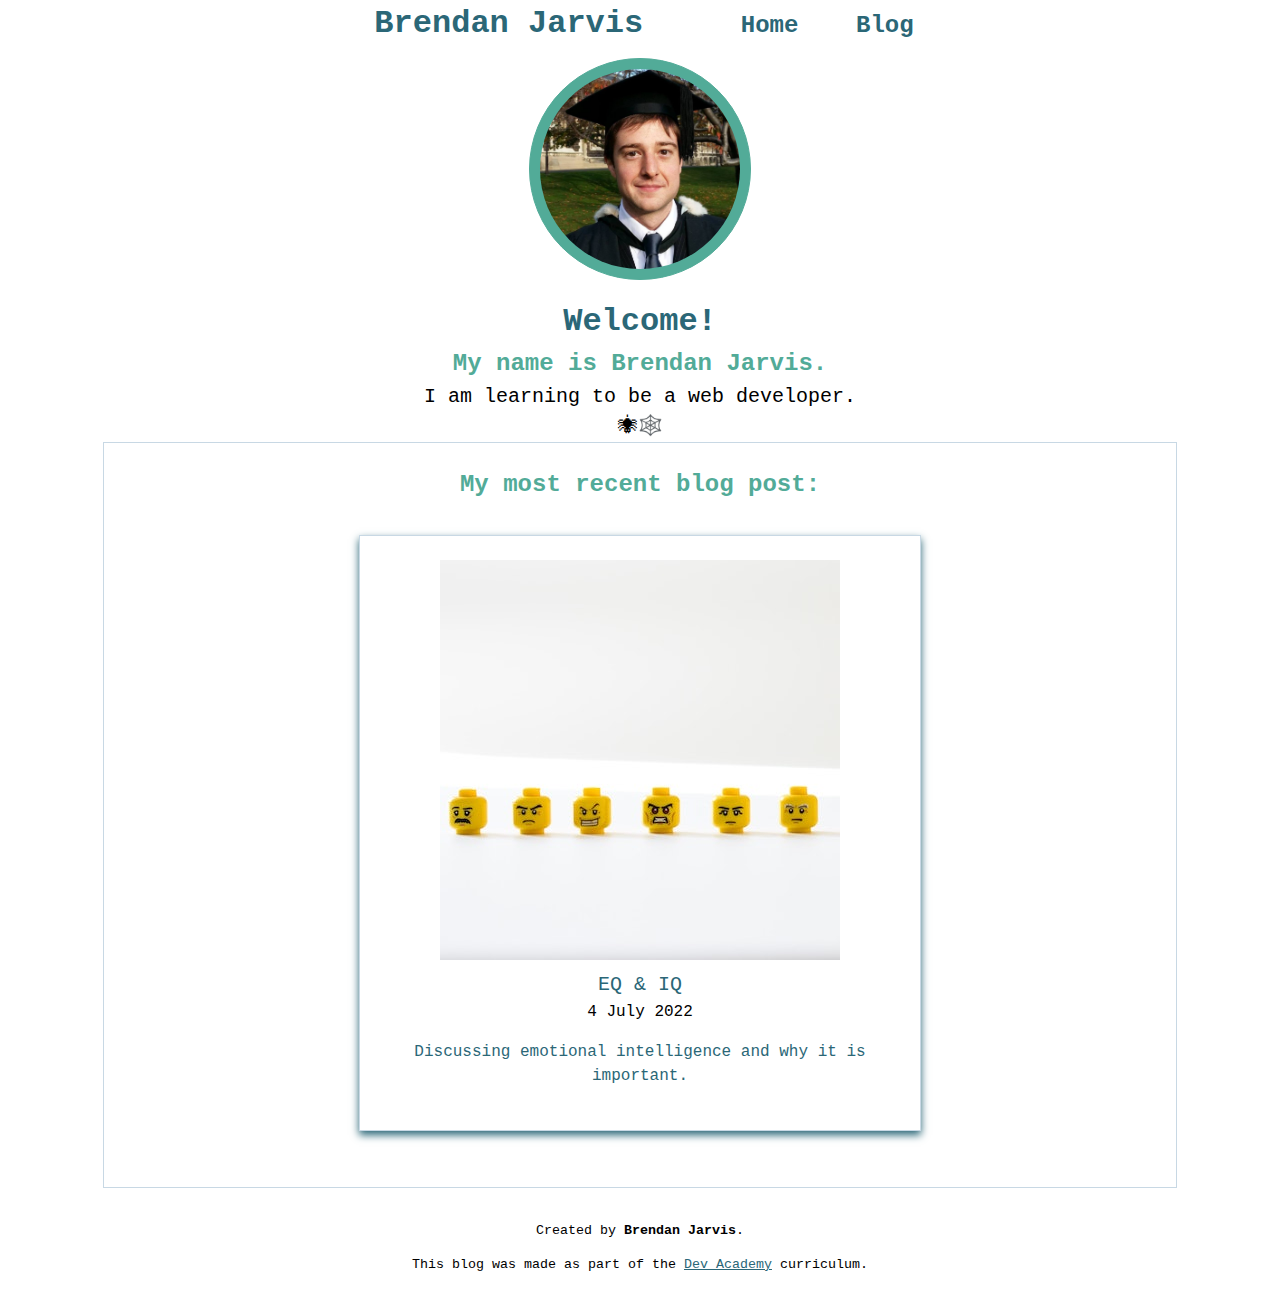
==== index.html @ 66fff38a "Rename to emotional-intelligence.html" ====
<!DOCTYPE html>
<html lang="en">
  <head>
    <meta name="viewport" content="width=device-width, initial-scale=1" />
    <link rel="stylesheet" type="text/css" href="/styles/main.css" />
    <meta charset="UTF-8" />
    <title>Brendan Jarvis | Home</title>
    <meta name="description" content="Brendan Jarvis GitHub Page home" />
    <meta name="author" content="Brendan Jarvis" />
  </head>

  <body>
    <header>
      <nav>
        <h1><a href="/index.html">Brendan Jarvis</a></h1>
        <a href="/index.html" class="nav-link">Home</a>
        <a href="/blog/blog.html" class="nav-link">Blog</a>
      </nav>
    </header>

    <main>
      <div>
        <img
          src="/images/brendan-jarvis.jpeg"
          alt="Graduation photo of Brendan Jarvis (2016)"
          class="thick-cyan-border"
          height="200px"
          width="200px"
        />
        <h1>Welcome!</h1>
        <h2>My name is Brendan Jarvis.</h2>
        <h3>
          I am learning to be a web developer. <br />
          🕷🕸️
        </h3>
      </div>
      <article class="card-container">
        <h2>My most recent blog post:</h2>
        <div class="card">
          <a href="/blog/emotional-intelligence.html">
            <img
              src="/images/hello-i-m-nik-zYdYz7JlevE-unsplash.jpg"
              alt="Lego figurine heads displaying different emotions."
              max-height="200px"
              max-width="200px"
            />
            <div class="container">
              <h3>EQ & IQ</h3>
              <h4>4 July 2022</h4>
              <p>Discussing emotional intelligence and why it is important.</p>
            </div>
          </a>
        </div>
      </article>
    </main>

    <footer>
      <p>Created by <b>Brendan Jarvis</b>.</p>
      <p>
        This blog was made as part of the
        <a href="https://devacademy.co.nz/">Dev Academy</a> curriculum.
      </p>
    </footer>
  </body>
</html>
---- styles/main.css ----
/* Color scheme :root to setup CSS Variables */
:root {
  --teal: #2b6777;
  --blue: #c8d8e4;
  --black: #000000; /* Allows easy switching to a different black/white */
  --white: #ffffff;
  --grey: #f2f2f2;
  --aquamarine: #52ab98;
}

* {
  padding: 0; /* Remove default padding */
  margin: 0; /* Remove default margin */
}

body {
  color: var(--black);
  font-family: 'Terminus', 'Monaco', 'Bitstream Vera Sans Mono', monospace; /* Switch to Monospace fonts */
  font-size: 16px;
  line-height: 1.5;
  text-align: center;
  background-color: var(--white);
}

/* This should target small-sized display devices e.g. mobile devices and tablets */
@media screen and (max-width: 768px) {
  .nav-link {
    font-size: 1.5em;
  }

  nav a {
    /* Switch to vertical navigation layout */
    display: block;
    margin: 0 auto !important;
    padding: 0 auto !important;

    background-color: var(--teal);
    color: var(
      --blue
    ) !important; /* Prevent override of color by link styling */
    font-weight: bolder;
    text-decoration: none;
  }

  /* Invert colors of navigation links on hover */
  nav a:hover {
    background-color: var(--blue);
    color: var(--teal) !important;
  }
}

/* This should target medium-sized display devices e.g. small screens and laptops */

@media screen and (max-width: 1200px) {
  .nav-link {
    font-size: 1.5em;
  }

  nav a {
    /* Switch to vertical navigation layout */
    display: block;
    margin: 0 auto !important;
    padding: 0 auto !important;

    background-color: var(--teal);
    color: var(
      --blue
    ) !important; /* Prevent override of color by link styling */
    font-weight: bolder;
    text-decoration: none;
  }

  /* Invert colors of navigation links on hover */
  nav a:hover {
    background-color: var(--blue);
    color: var(--teal) !important;
  }
}

/* This should target larger displays e.g. desktops and TVs */
@media screen and (min-width: 1201px) {
  .nav-link {
    font-size: 1.5em;
  }

  nav h1 {
    text-align: left;
    display: inline-block;
    margin-right: 1em; /* Add margin to push nav links to the right */
  }

  nav a {
    display: inline-block;
    font-weight: bolder;
    background-color: var(--white);
    color: var(
      --teal
    ) !important; /* Prevent override of color by link styling */
    text-decoration: none;
    margin-left: 1em;
    margin-right: 1em;
  }

  /* Invert colors of navigation links on hover */
  nav a:hover {
    background-color: var(--teal);
    color: var(--blue) !important;
  }
}

p {
  text-align: justify;
  margin-top: 1em;
  margin-bottom: 1em;
}

ul,
ol {
  margin-bottom: 1em;
  margin-left: 1em; /* Indent list items same as justified p text */
}

ul {
  list-style-type: square;
}

li {
  text-align: left;
}

article,
.card,
footer {
  margin: 0 auto;
  width: 80%;
  padding: 1.5em;
  border: 1px solid var(--blue);
  background-color: var(--white);
}

/* Style the cards */
.card {
  /* Add shadows to create the "card" effect */
  box-shadow: 0 4px 8px 0 var(--teal);
  transition: 0.3s;
  width: 50%;
  margin-top: 2em;
  margin-bottom: 2em;
}

.card-container {
  position: relative;
}

/* On mouse-over, add a deeper shadow */
.card:hover {
  box-shadow: 0 8px 16px 0 var(--teal);
}

.card a {
  text-decoration: none;
}

.card p {
  text-align: center;
}

.container {
  padding: 2px 16px;
}

/* Distinguish the footer from the body */
footer {
  font-size: smaller;
  border: none;
}

footer p {
  text-align: center;
}

/* Scale image with screen size */
img {
  max-width: 100%;
  max-height: auto;
}

/* Style headers by changing their size, font-weight, and colours */
h1 {
  font-size: 2em;
  font-weight: bolder;
  margin: 0;
  color: var(--teal);
}

h2 {
  font-size: 1.5em;
  font-weight: bold;
  margin: 0;
  color: var(--aquamarine);
}

h3 {
  font-size: 1.25em;
  font-weight: normal;
  margin: 0;
}

h4 {
  font-size: 1em;
  font-weight: lighter;
  margin: 0;
  color: var(--black);
}

/* Class to create rounded images with a thick cyan border */
.thick-cyan-border {
  border: 1px solid var(--aquamarine);
  background-color: var(--aquamarine);
  border-radius: 50%;
  padding: 10px;
  margin: 10px;
}

/* Change colour of links from default colouring */
a:link {
  color: var(--teal);
}

a:visited {
  color: var(--aquamarine);
}
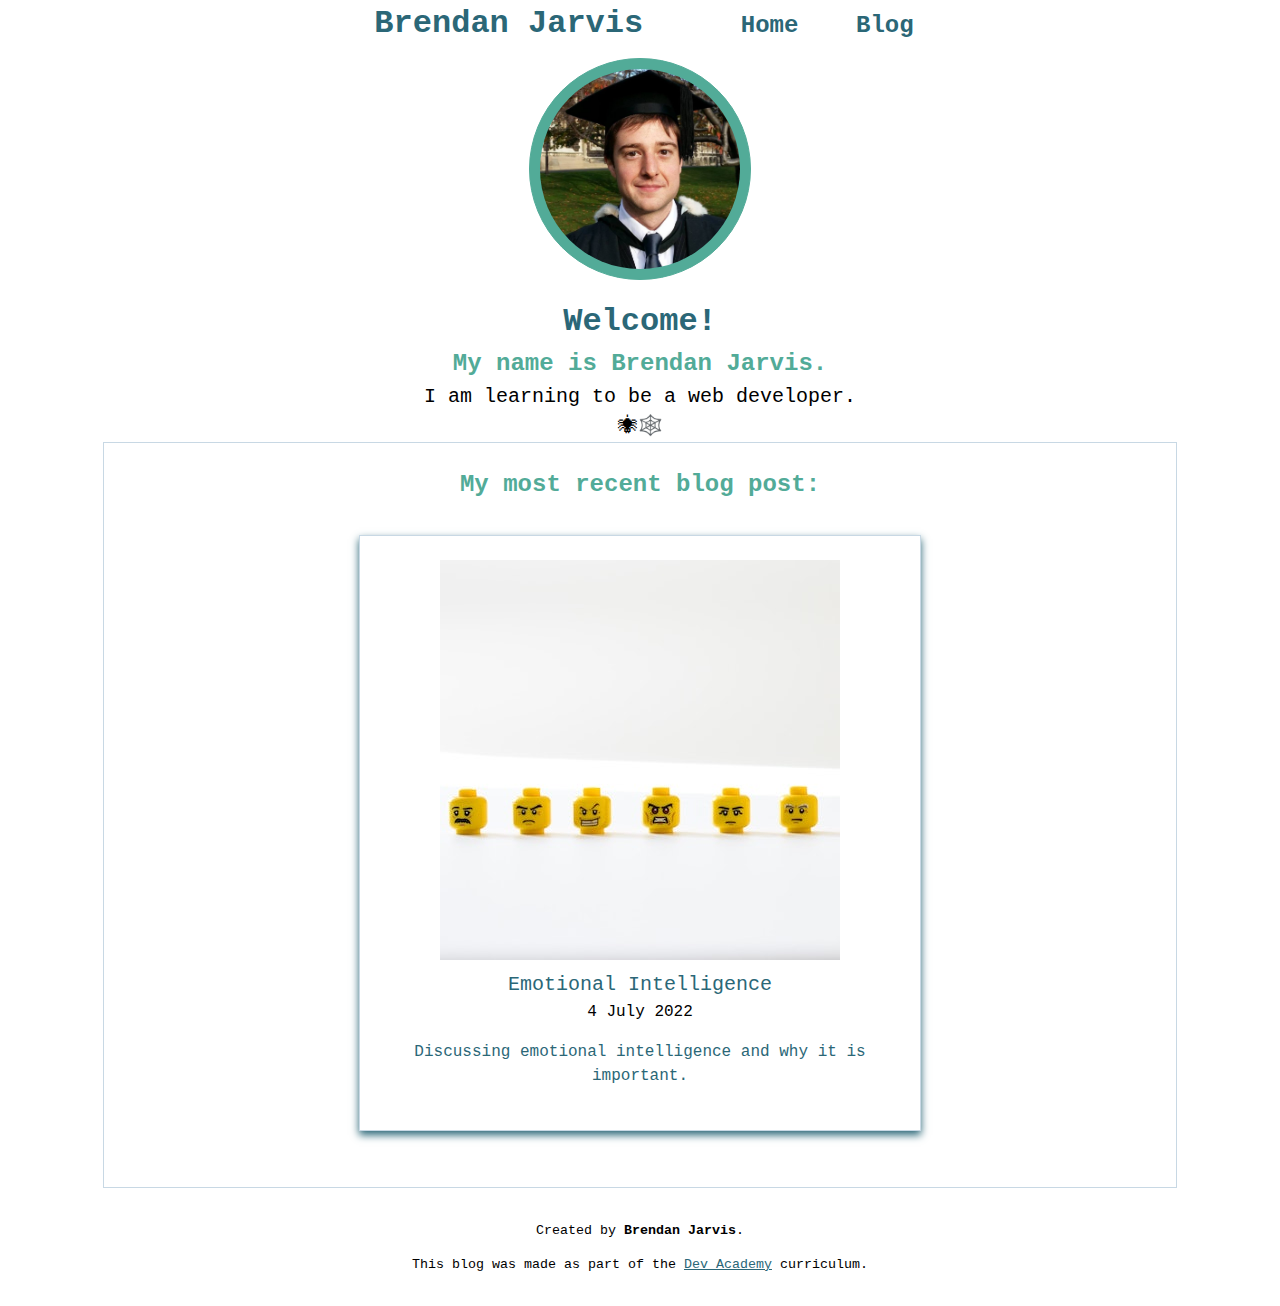
==== commit 2c9da667: "Fix card header tag" ====
--- a/index.html
+++ b/index.html
@@ -45,7 +45,7 @@
               max-width="200px"
             />
             <div class="container">
-              <h3>EQ & IQ</h3>
+              <h3>Emotional Intelligence</h3>
               <h4>4 July 2022</h4>
               <p>Discussing emotional intelligence and why it is important.</p>
             </div>
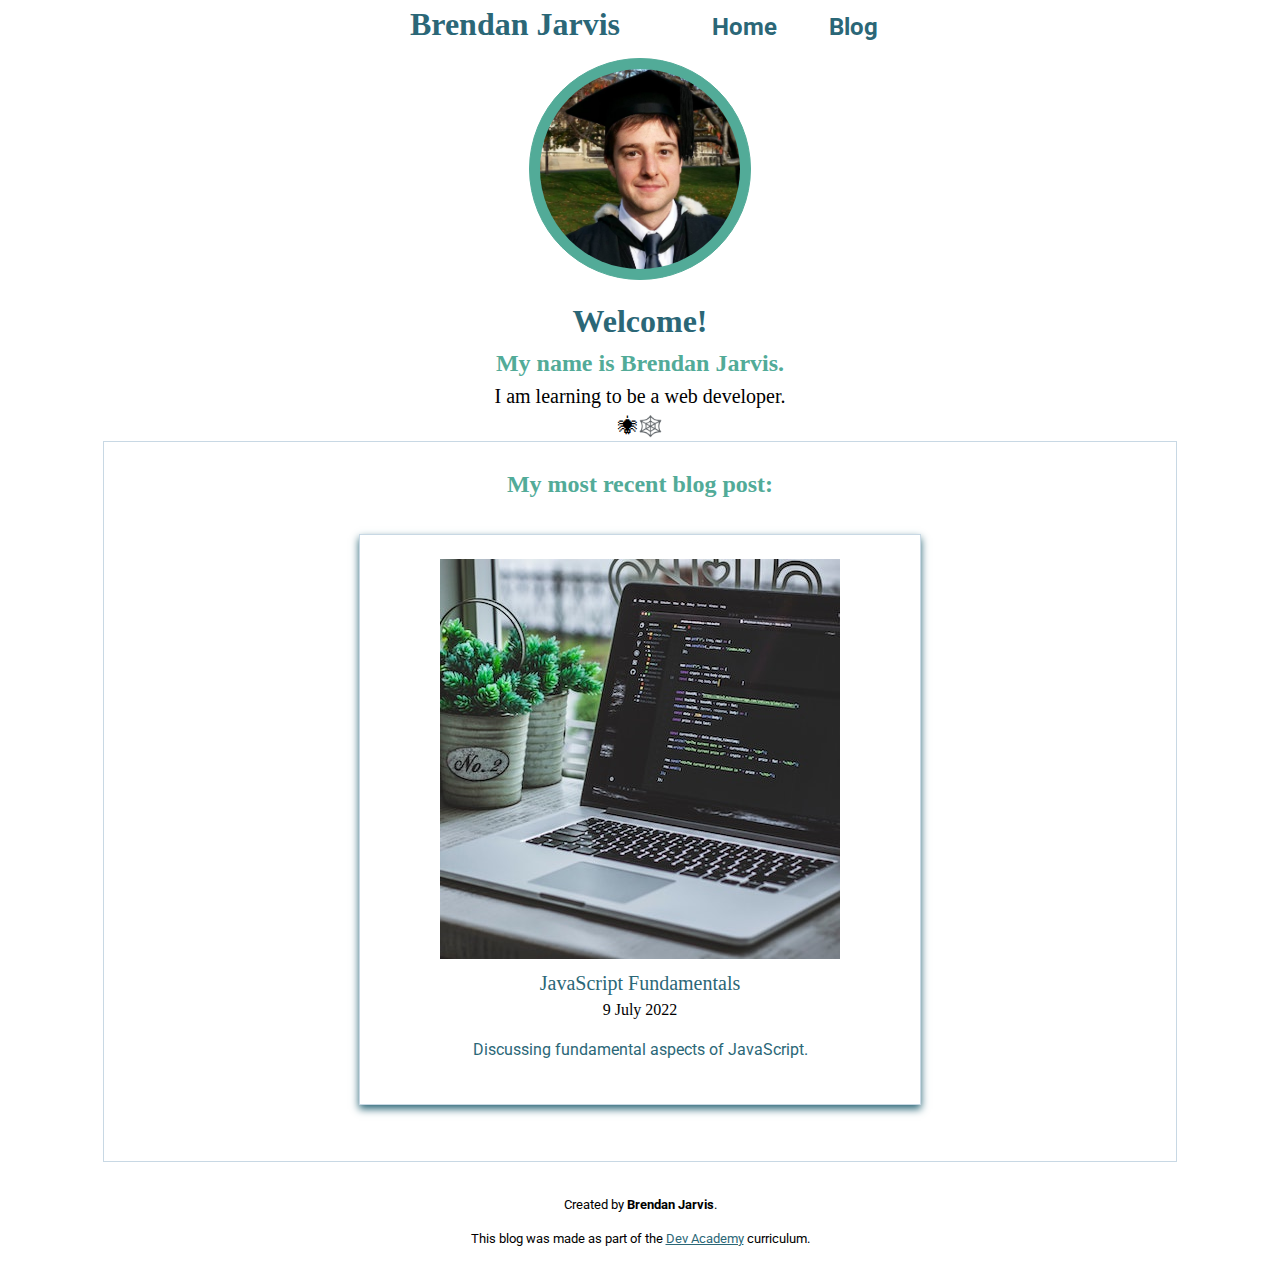
==== commit 497930ef: "Update blog cards" ====
--- a/index.html
+++ b/index.html
@@ -37,17 +37,17 @@
       <article class="card-container">
         <h2>My most recent blog post:</h2>
         <div class="card">
-          <a href="/blog/emotional-intelligence.html">
+          <a href="/blog/javascript-dom.html">
             <img
-              src="/images/hello-i-m-nik-zYdYz7JlevE-unsplash.jpg"
-              alt="Lego figurine heads displaying different emotions."
+              src="/images/safar-safarov-MSN8TFhJ0is-unsplash.jpg"
+              alt="Laptop showing JavaScript code."
               max-height="200px"
               max-width="200px"
             />
             <div class="container">
-              <h3>Emotional Intelligence</h3>
-              <h4>4 July 2022</h4>
-              <p>Discussing emotional intelligence and why it is important.</p>
+              <h3>JavaScript Fundamentals</h3>
+              <h4>9 July 2022</h4>
+              <p>Discussing fundamental aspects of JavaScript.</p>
             </div>
           </a>
         </div>
--- a/styles/main.css
+++ b/styles/main.css
@@ -1,3 +1,6 @@
+/* Import Roboto from Google Fonts */
+@import url('https://fonts.googleapis.com/css2?family=Roboto&family=Roboto+Mono&family=Roboto+Slab&display=swap');
+
 /* Color scheme :root to setup CSS Variables */
 :root {
   --teal: #2b6777;
@@ -15,11 +18,31 @@
 
 body {
   color: var(--black);
-  font-family: 'Terminus', 'Monaco', 'Bitstream Vera Sans Mono', monospace; /* Switch to Monospace fonts */
+  font-family: 'Roboto', sans-serif;
   font-size: 16px;
   line-height: 1.5;
   text-align: center;
   background-color: var(--white);
+}
+
+code {
+  font-family: 'Roboto Mono', monospace; /* Switch to Monospace fonts */
+  font-size: smaller;
+}
+
+button {
+  background-color: var(--teal);
+  color: var(--white);
+  border: none;
+  border-radius: 5px;
+  padding: 0.5em;
+  font-weight: bold;
+  cursor: pointer;
+  transition: all 0.2s ease-in-out;
+}
+
+button:hover {
+  background-color: var(--aquamarine);
 }
 
 /* This should target small-sized display devices e.g. mobile devices and tablets */
@@ -114,6 +137,21 @@
   margin-bottom: 1em;
 }
 
+blockquote {
+  text-align: left;
+  padding: 0.5em;
+  margin-top: 1em;
+  margin-bottom: 1em;
+  background-color: var(--blue);
+}
+
+/* Style a blockquote attribution */
+.quote-citation {
+  text-align: right;
+  margin-top: 1em;
+  margin-bottom: 1em;
+}
+
 ul,
 ol {
   margin-bottom: 1em;
@@ -186,6 +224,13 @@
 }
 
 /* Style headers by changing their size, font-weight, and colours */
+h1,
+h2,
+h3,
+h4 {
+  font-family: 'Roboto Serif', serif;
+}
+
 h1 {
   font-size: 2em;
   font-weight: bolder;
@@ -230,3 +275,14 @@
 a:visited {
   color: var(--aquamarine);
 }
+
+/* Create a repeating-radial-gradient of retro stripes */
+.retro-stripes {
+  background: repeating-radial-gradient(
+    circle at center,
+    #652e3b,
+    #ae4860 10px,
+    #de8b6f 10px,
+    #de8b6f 20px
+  );
+}
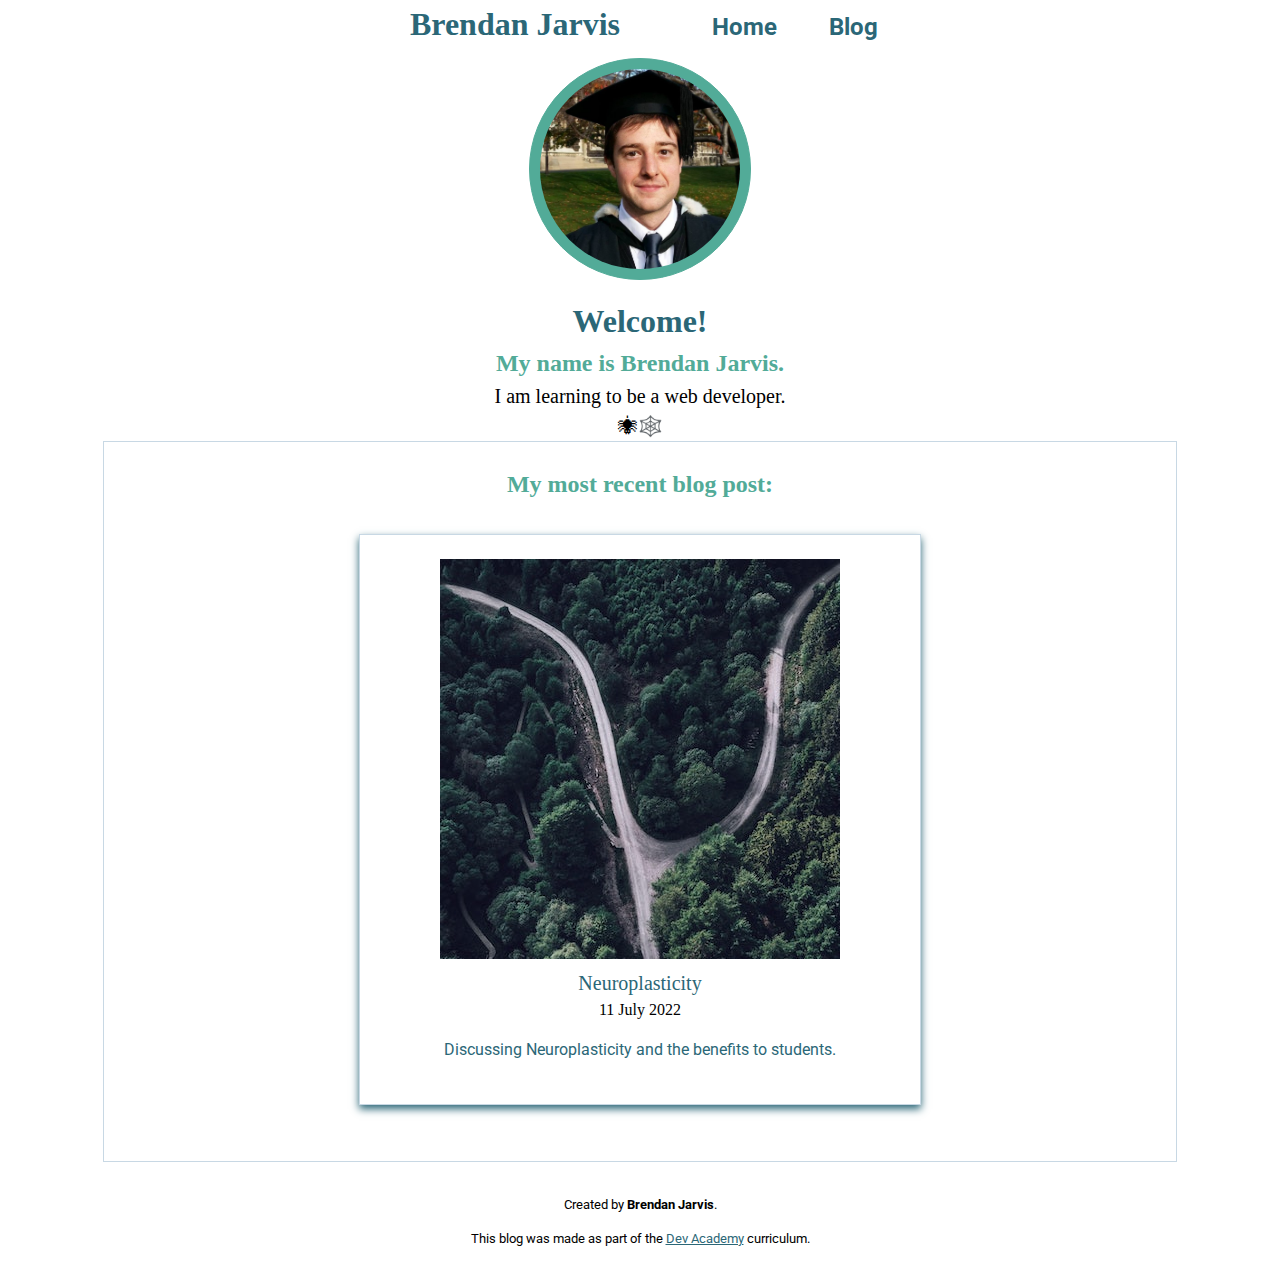
==== commit 476ec2c4: "Update blog links" ====
--- a/index.html
+++ b/index.html
@@ -36,21 +36,23 @@
       </div>
       <article class="card-container">
         <h2>My most recent blog post:</h2>
+
         <div class="card">
-          <a href="/blog/javascript-dom.html">
+          <a href="/blog/neuroplasticity.html">
             <img
-              src="/images/safar-safarov-MSN8TFhJ0is-unsplash.jpg"
-              alt="Laptop showing JavaScript code."
+              src="/images/tom-parsons-F5qVefeCrp8-unsplash.jpg"
+              alt="A forest road splitting into two."
               max-height="200px"
               max-width="200px"
             />
             <div class="container">
-              <h3>JavaScript Fundamentals</h3>
-              <h4>9 July 2022</h4>
-              <p>Discussing fundamental aspects of JavaScript.</p>
+              <h3>Neuroplasticity</h3>
+              <h4>11 July 2022</h4>
+              <p>Discussing Neuroplasticity and the benefits to students.</p>
             </div>
           </a>
         </div>
+
       </article>
     </main>
 
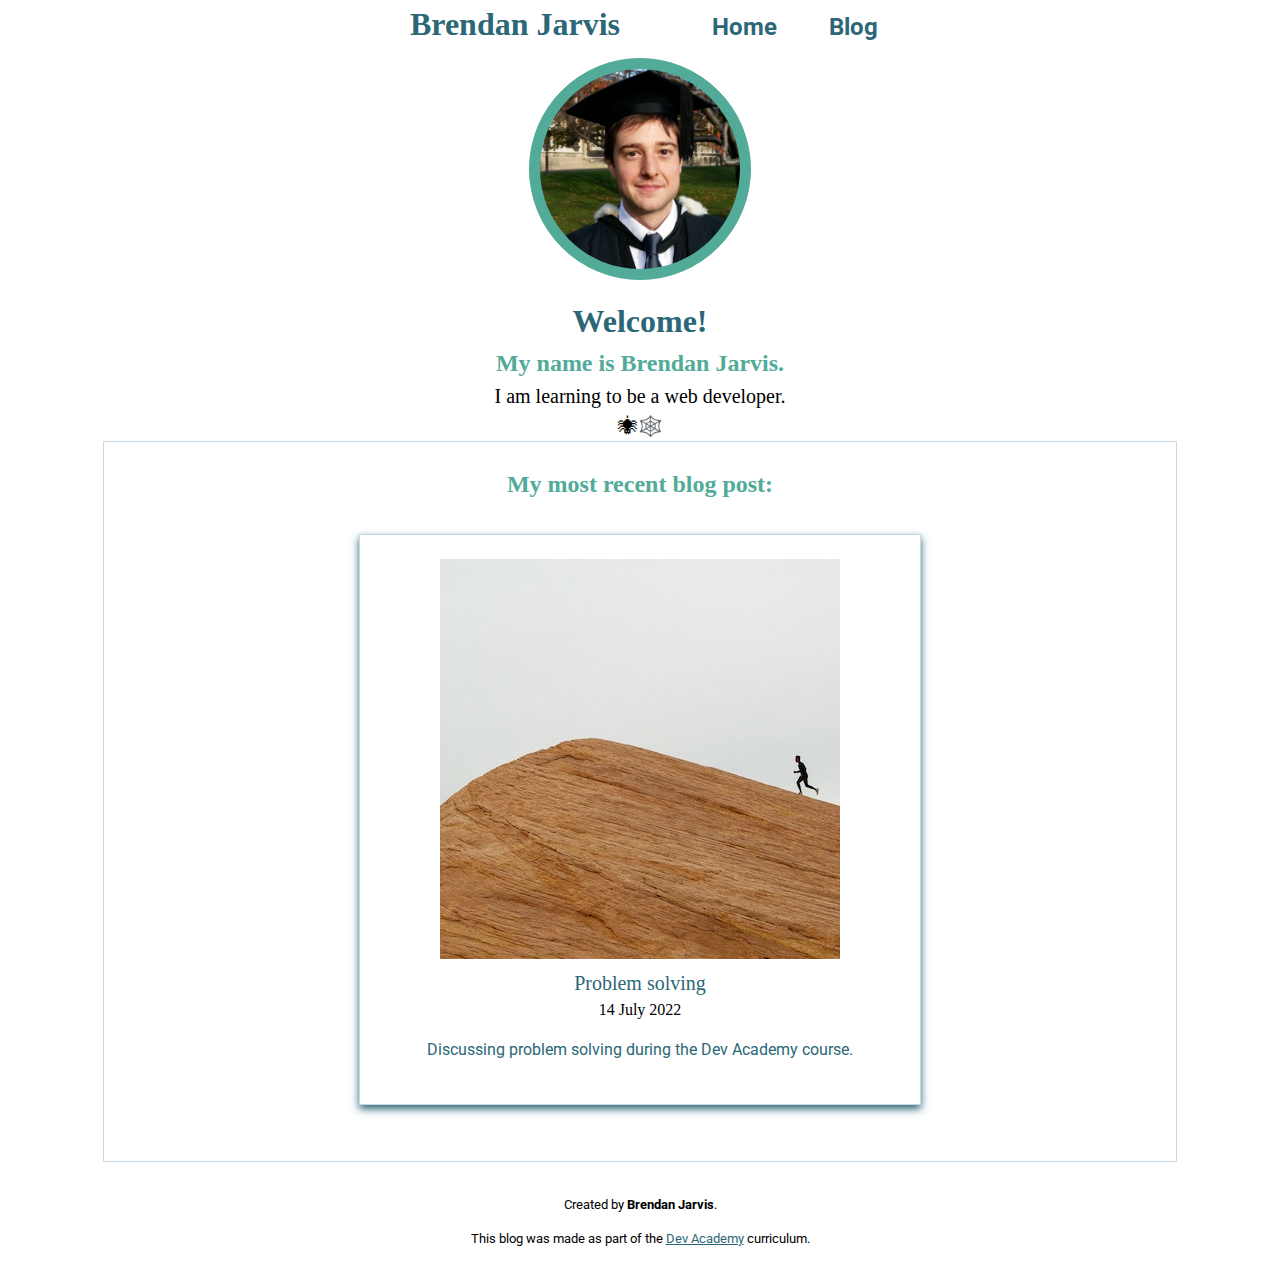
==== commit 606bccc2: "Update most recent blog post card" ====
--- a/index.html
+++ b/index.html
@@ -38,17 +38,17 @@
         <h2>My most recent blog post:</h2>
 
         <div class="card">
-          <a href="/blog/neuroplasticity.html">
+          <a href="/blog/problem-solving.html">
             <img
-              src="/images/tom-parsons-F5qVefeCrp8-unsplash.jpg"
+              src="/images/jeremy-lapak-CVvFVQ_-oUg-unsplash.jpg"
               alt="A forest road splitting into two."
               max-height="200px"
               max-width="200px"
             />
             <div class="container">
-              <h3>Neuroplasticity</h3>
-              <h4>11 July 2022</h4>
-              <p>Discussing Neuroplasticity and the benefits to students.</p>
+              <h3>Problem solving</h3>
+              <h4>14 July 2022</h4>
+              <p>Discussing problem solving during the Dev Academy course.</p>
             </div>
           </a>
         </div>
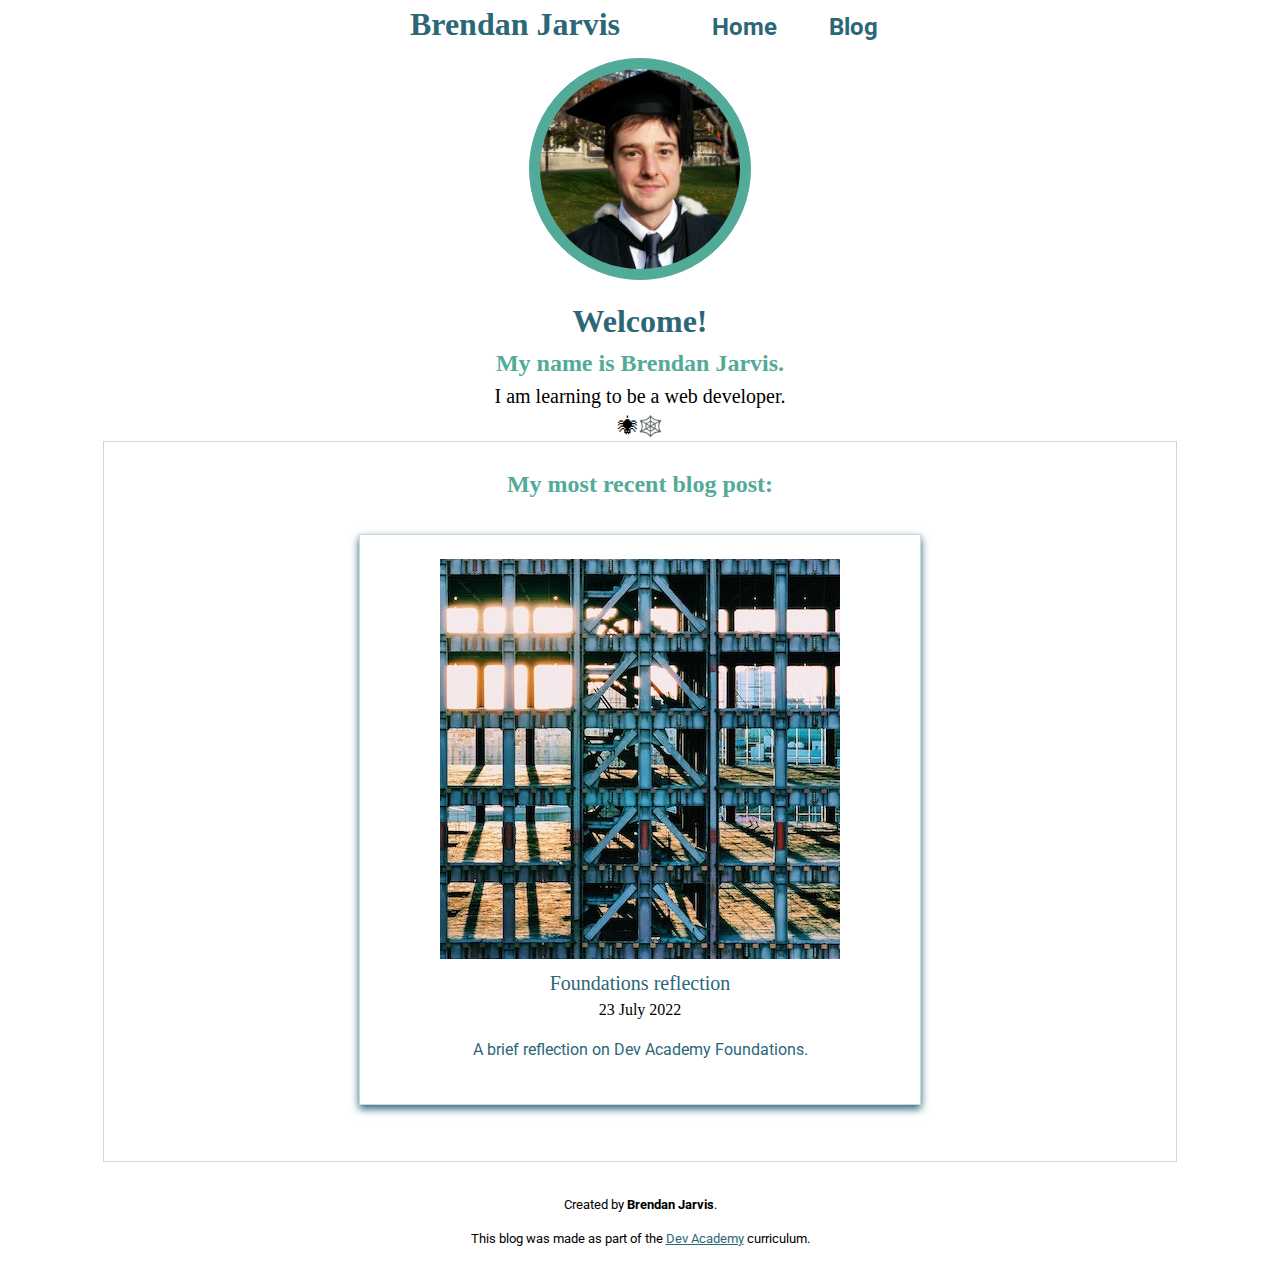
==== commit 4dd1e991: "Update blog cards" ====
--- a/index.html
+++ b/index.html
@@ -38,17 +38,17 @@
         <h2>My most recent blog post:</h2>
 
         <div class="card">
-          <a href="/blog/problem-solving.html">
+          <a href="/blog/foundations-reflection.html">
             <img
-              src="/images/jeremy-lapak-CVvFVQ_-oUg-unsplash.jpg"
-              alt="A forest road splitting into two."
+              src="/images/ramin-khatibi-dJ1VMl-rJkU-unsplash.jpg"
+              alt="Metal grid foundations of a building."
               max-height="200px"
               max-width="200px"
             />
             <div class="container">
-              <h3>Problem solving</h3>
-              <h4>14 July 2022</h4>
-              <p>Discussing problem solving during the Dev Academy course.</p>
+              <h3>Foundations reflection</h3>
+              <h4>23 July 2022</h4>
+              <p>A brief reflection on Dev Academy Foundations.</p>
             </div>
           </a>
         </div>
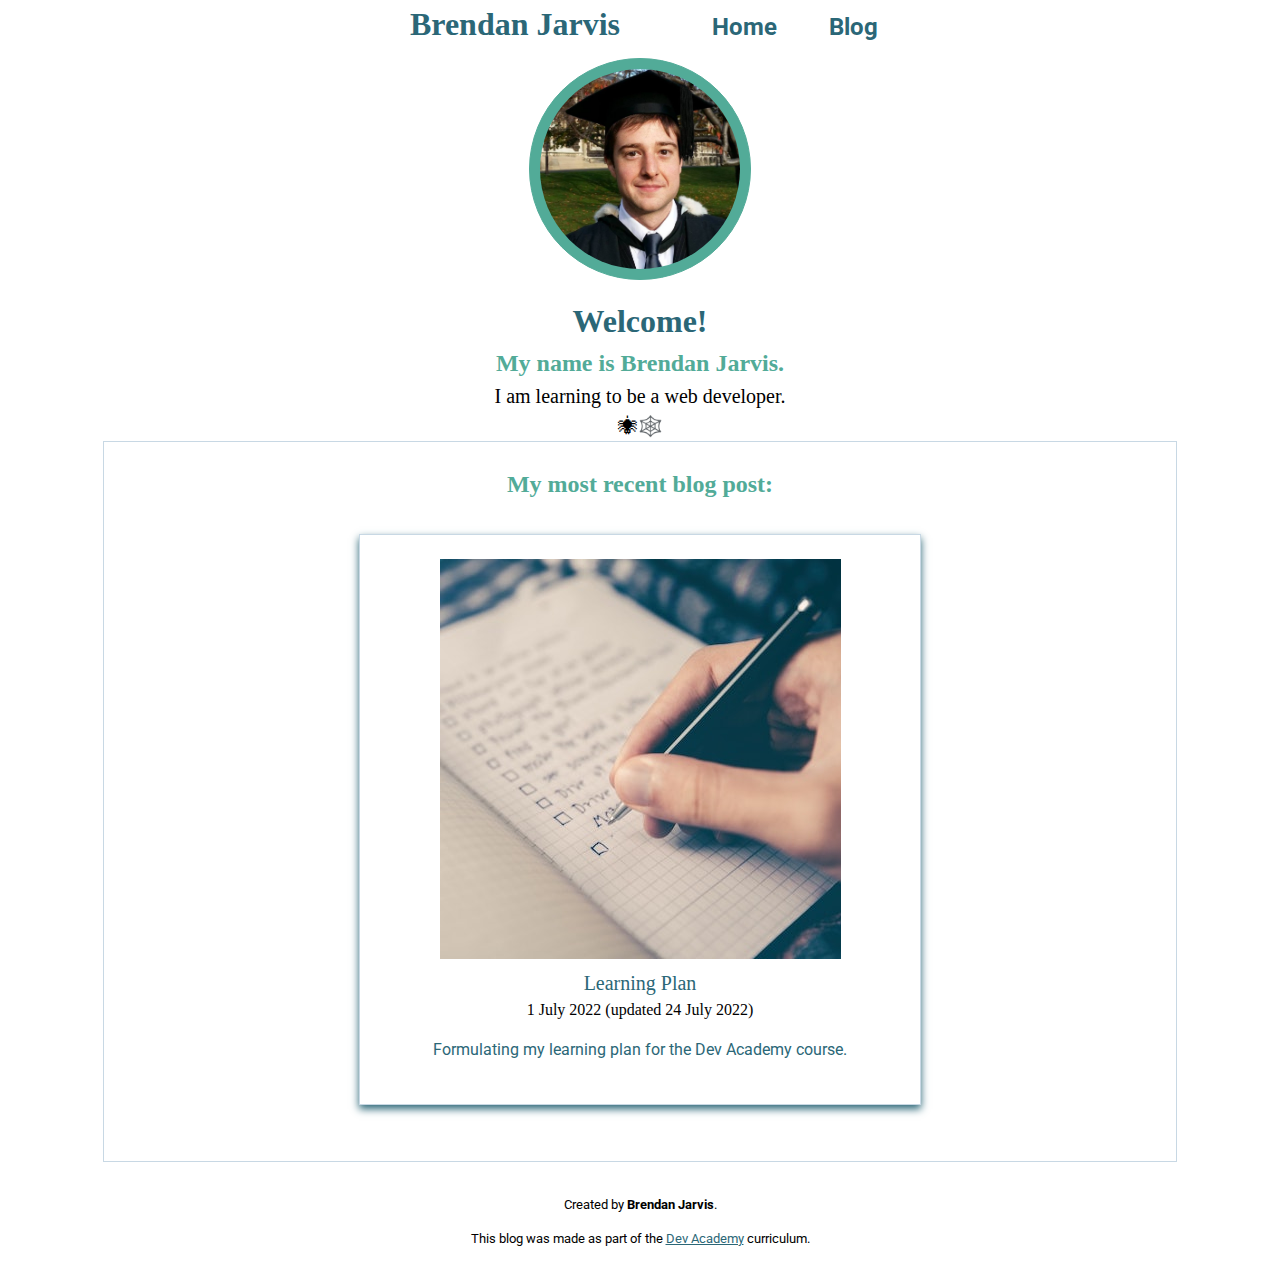
==== commit 2ae6b53d: "Update blog cards" ====
--- a/index.html
+++ b/index.html
@@ -38,17 +38,17 @@
         <h2>My most recent blog post:</h2>
 
         <div class="card">
-          <a href="/blog/foundations-reflection.html">
+          <a href="/blog/learning-plan.html">
             <img
-              src="/images/ramin-khatibi-dJ1VMl-rJkU-unsplash.jpg"
-              alt="Metal grid foundations of a building."
+              src="/images/glenn-carstens-peters-RLw-UC03Gwc-unsplash.jpg"
+              alt="Writing a checklist in a graphing notebook."
               max-height="200px"
               max-width="200px"
             />
             <div class="container">
-              <h3>Foundations reflection</h3>
-              <h4>23 July 2022</h4>
-              <p>A brief reflection on Dev Academy Foundations.</p>
+              <h3>Learning Plan</h3>
+              <h4>1 July 2022 (updated 24 July 2022)</h4>
+              <p>Formulating my learning plan for the Dev Academy course.</p>
             </div>
           </a>
         </div>
